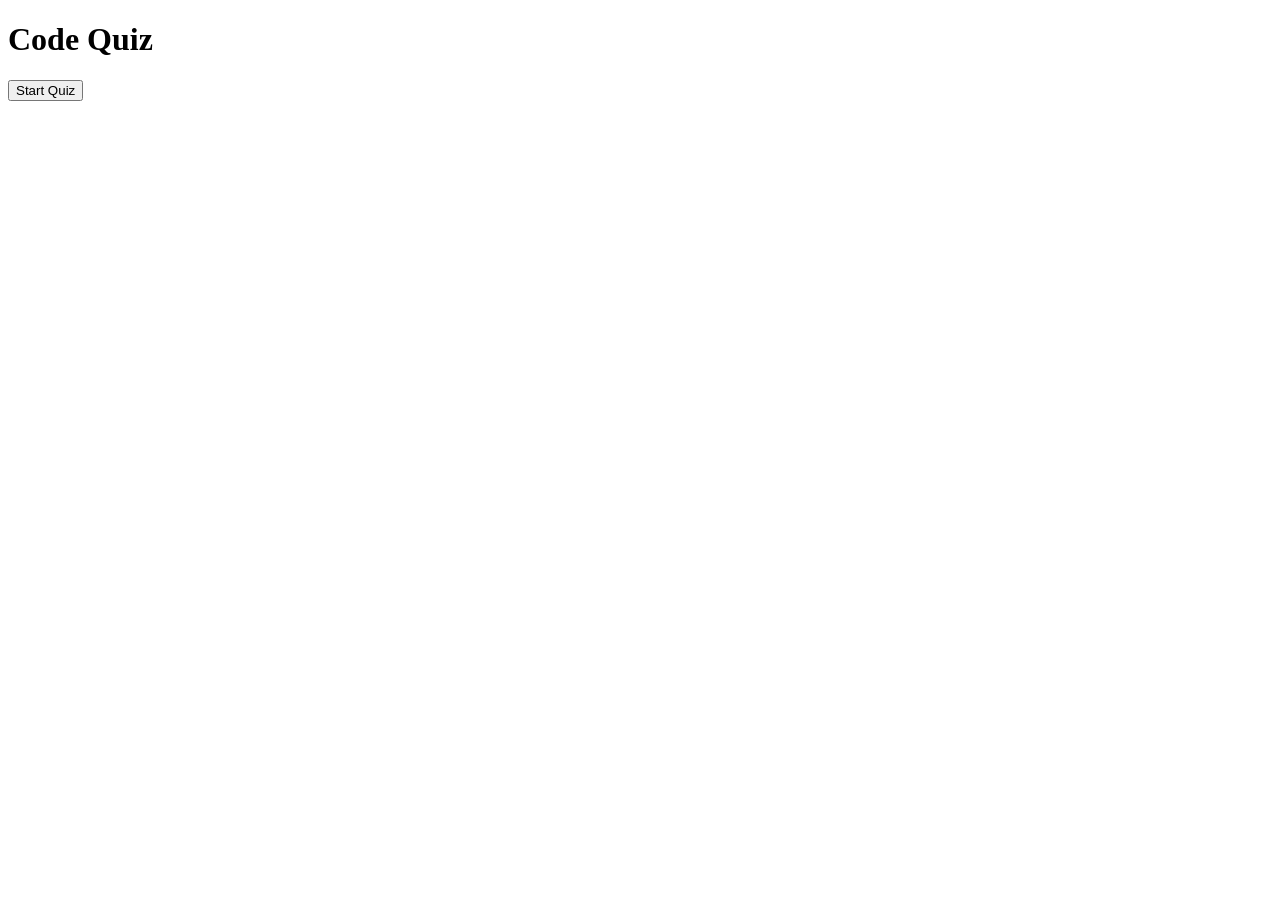
==== templates/index.html @ 8cf9ba7b "Initial commit - Quiz project" ====
<!DOCTYPE html>
<html>
<head>
    <title>Quiz Start</title>
    <link rel="stylesheet" href="{{ url_for('static', filename='style.css') }}">
</head>
<body class="landing">

<div class="center">
    <h1 class="glow">Code Quiz</h1>
    <a href="/quiz"><button class="start-btn">Start Quiz</button></a>
</div>

</body>
</html>
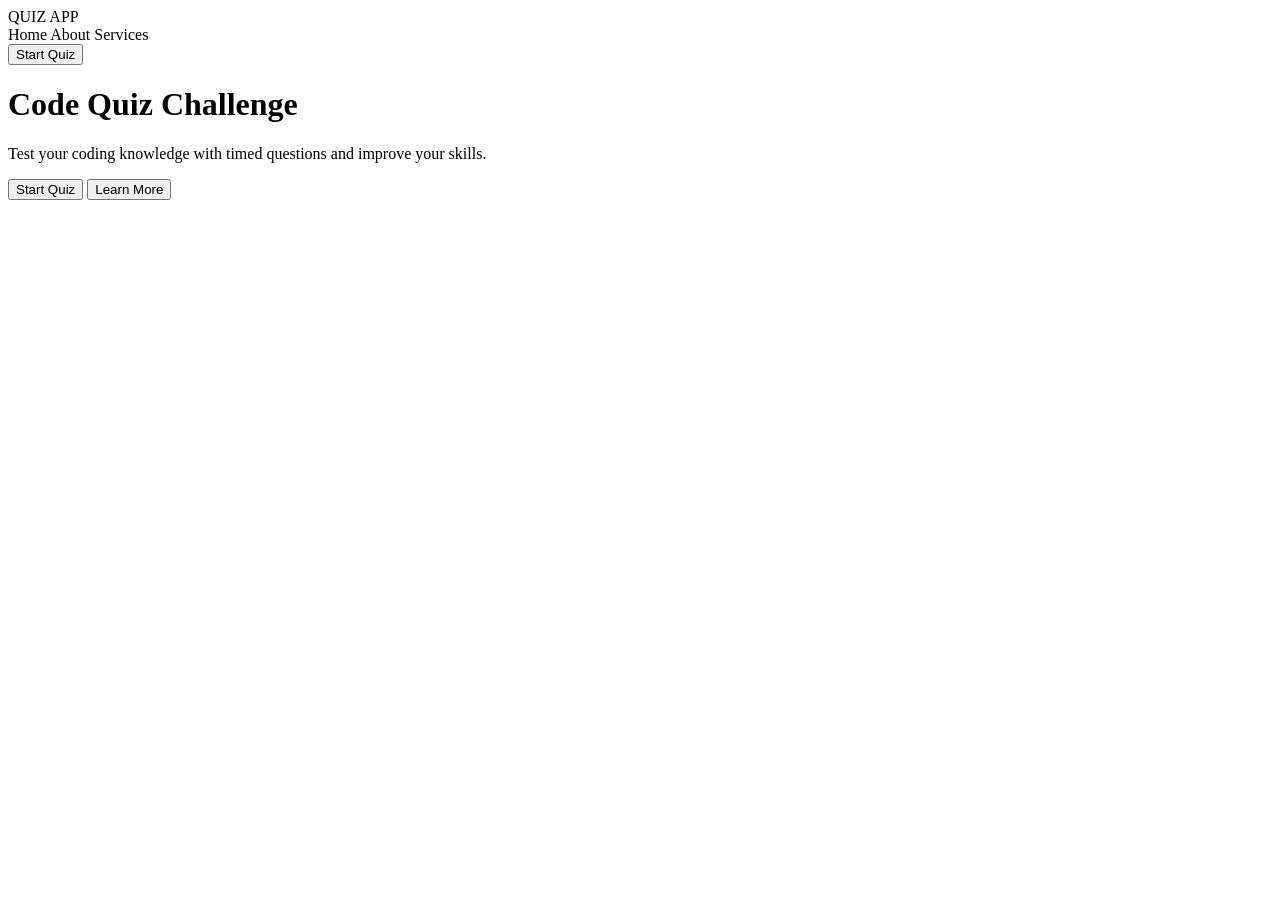
==== commit 534f45d1: "init" ====
--- a/templates/index.html
+++ b/templates/index.html
@@ -1,14 +1,38 @@
 <!DOCTYPE html>
 <html>
 <head>
-    <title>Quiz Start</title>
+    <title>Landing Page</title>
     <link rel="stylesheet" href="{{ url_for('static', filename='style.css') }}">
 </head>
-<body class="landing">
 
-<div class="center">
-    <h1 class="glow">Code Quiz</h1>
-    <a href="/quiz"><button class="start-btn">Start Quiz</button></a>
+<body class="bg">
+
+<div class="card">
+
+    <!-- Navbar -->
+    <div class="navbar">
+        <div class="logo">QUIZ APP</div>
+        <div class="nav-links">
+            <span>Home</span>
+            <span>About</span>
+            <span>Services</span>
+        </div>
+        <a href="/quiz"><button class="contact-btn">Start Quiz</button></a>
+    </div>
+
+    <!-- Content -->
+    <div class="content">
+        <h1>Code Quiz Challenge</h1>
+        <p>
+            Test your coding knowledge with timed questions and improve your skills.
+        </p>
+
+        <div class="buttons">
+            <a href="/quiz"><button class="dark-btn">Start Quiz</button></a>
+            <button class="light-btn">Learn More</button>
+        </div>
+    </div>
+
 </div>
 
 </body>
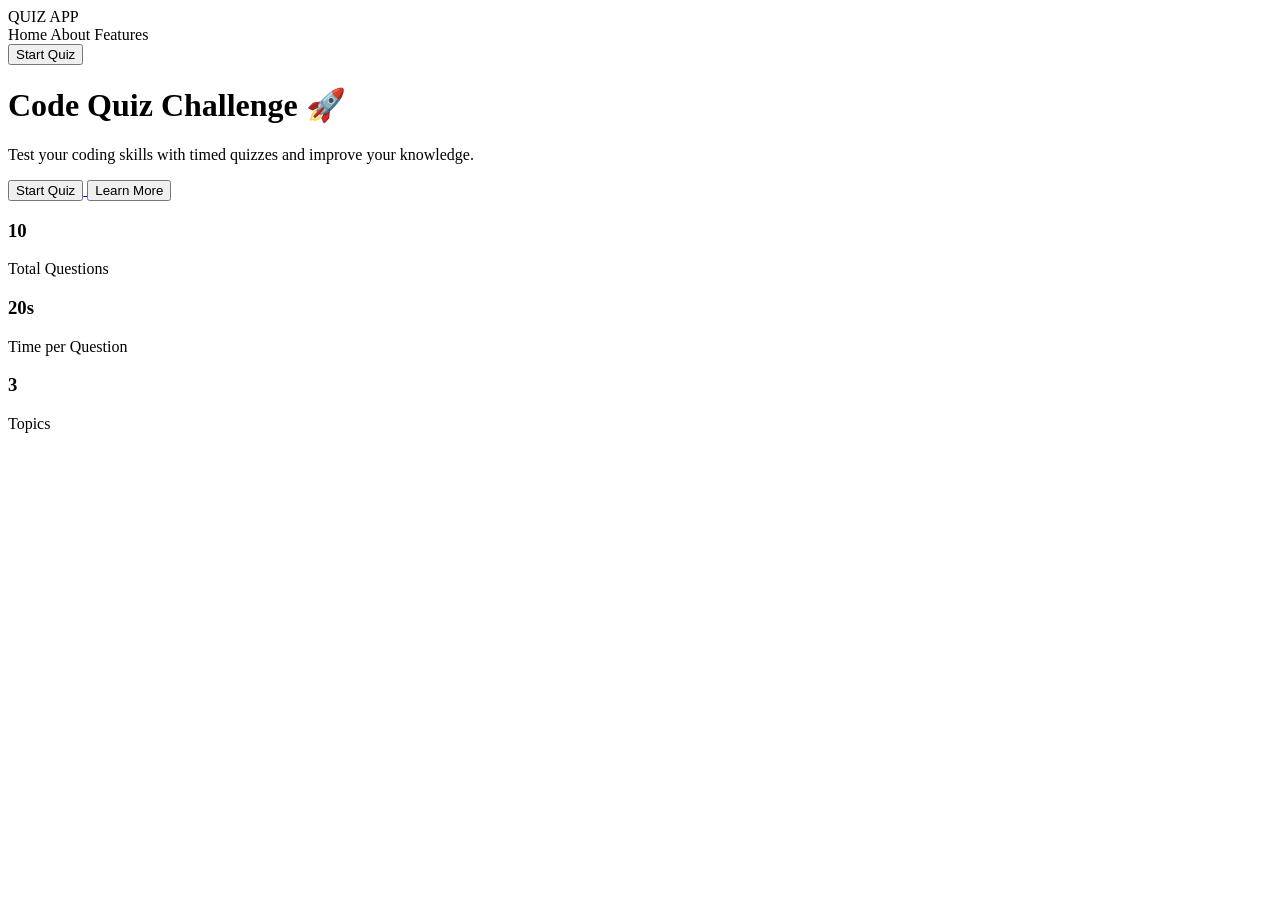
==== commit b6a6b6d2: "'somethig'" ====
--- a/templates/index.html
+++ b/templates/index.html
@@ -1,7 +1,7 @@
 <!DOCTYPE html>
 <html>
 <head>
-    <title>Landing Page</title>
+    <title>Quiz Landing Page</title>
     <link rel="stylesheet" href="{{ url_for('static', filename='style.css') }}">
 </head>
 
@@ -9,28 +9,57 @@
 
 <div class="card">
 
-    <!-- Navbar -->
+    <!-- 🔹 NAVBAR -->
     <div class="navbar">
         <div class="logo">QUIZ APP</div>
+
         <div class="nav-links">
             <span>Home</span>
             <span>About</span>
-            <span>Services</span>
+            <span>Features</span>
         </div>
-        <a href="/quiz"><button class="contact-btn">Start Quiz</button></a>
+
+        <a href="/quiz">
+            <button class="contact-btn">Start Quiz</button>
+        </a>
     </div>
 
-    <!-- Content -->
+
+    <!-- 🔹 MAIN CONTENT -->
     <div class="content">
-        <h1>Code Quiz Challenge</h1>
-        <p>
-            Test your coding knowledge with timed questions and improve your skills.
-        </p>
+
+        <h1>Code Quiz Challenge 🚀</h1>
+        <p>Test your coding skills with timed quizzes and improve your knowledge.</p>
 
         <div class="buttons">
-            <a href="/quiz"><button class="dark-btn">Start Quiz</button></a>
+            <a href="/quiz">
+                <button class="dark-btn">Start Quiz</button>
+            </a>
+
             <button class="light-btn">Learn More</button>
         </div>
+
+
+        <!-- 🔹 DASHBOARD -->
+        <div class="dashboard">
+
+            <div class="box">
+                <h3>10</h3>
+                <p>Total Questions</p>
+            </div>
+
+            <div class="box">
+                <h3>20s</h3>
+                <p>Time per Question</p>
+            </div>
+
+            <div class="box">
+                <h3>3</h3>
+                <p>Topics</p>
+            </div>
+
+        </div>
+
     </div>
 
 </div>
